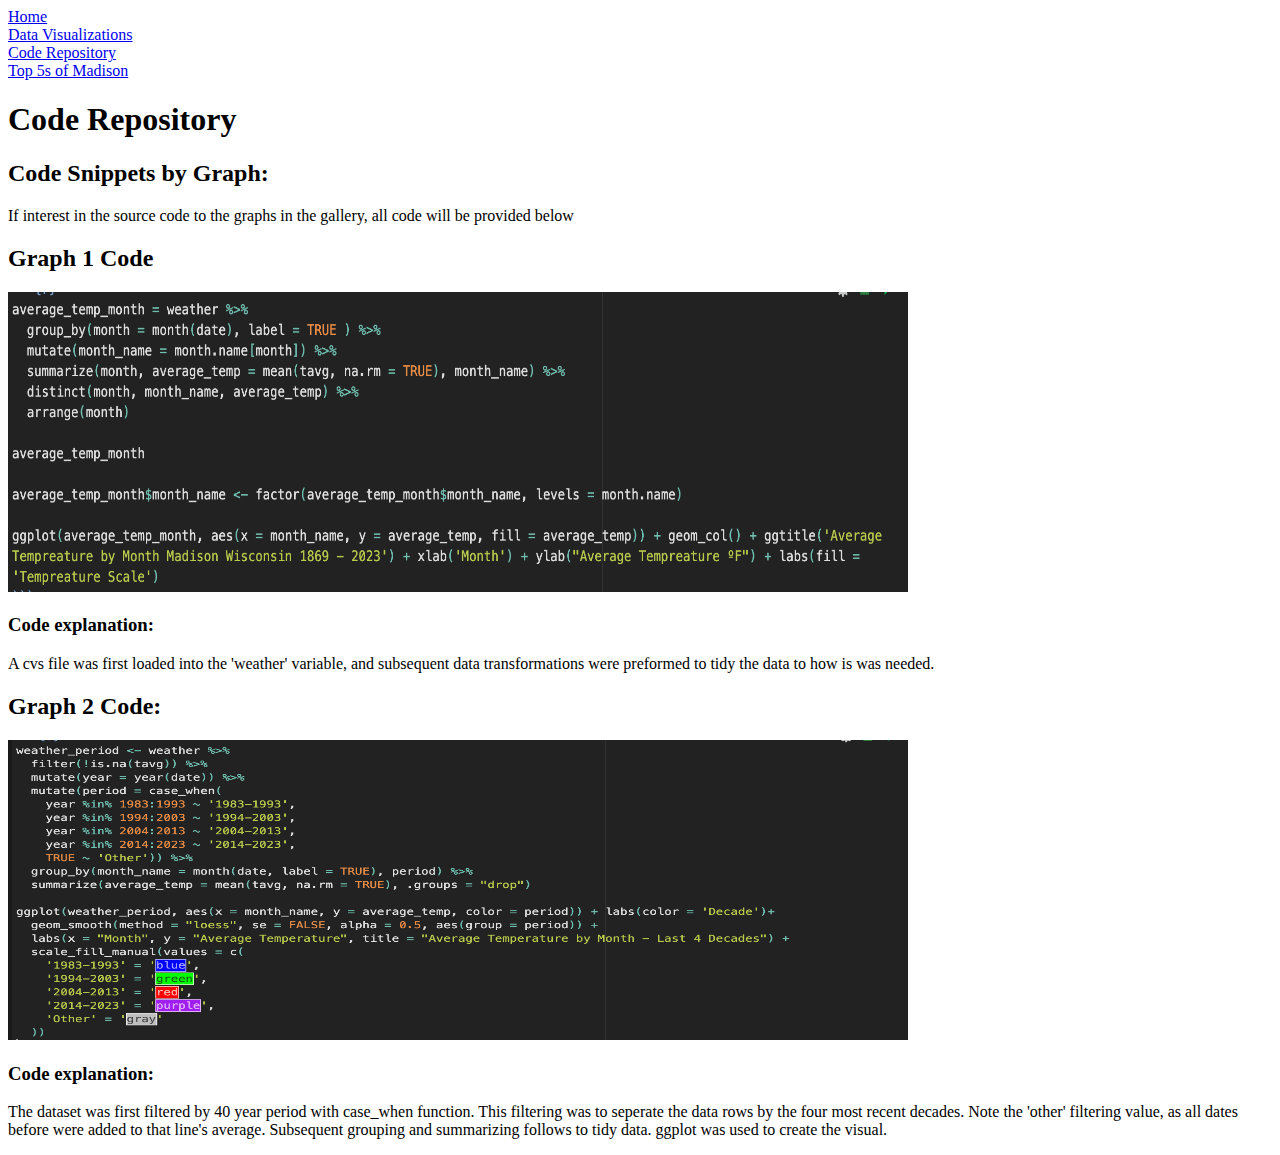
==== coderepository/repository.html @ 49fc26c8 "Add files via upload" ====
<!DOCTYPE html>
<html lang="en">
<meta charset="UTF-8">
<title>Page Title</title>
<meta name="viewport" content="width=device-width,initial-scale=1">
<link rel="stylesheet" href="">
<style>
</style>
<script src=""></script>
<body>
	<nav>
	    <li><a href="../index.html">Home</a></li>
            <li><a href="../visualizationgallery/data.html">Data Visualizations</a></li>
            <li><a href="repository.html">Code Repository</a></li>	
            <li><a href="../toplists/toplists.html">Top 5s of Madison</a></li>
	</nav>
	</header>

 <h1>Code Repository</h1>
 <h2>Code Snippets by Graph:</h2>
 <p>If interest in the source code to the graphs in the gallery, all code will be provided below</p>
 <h2>Graph 1 Code</h2>
 <img src='../images/code1.png' alt = 'code snipet explaining how to code graph 1'width = '900' height = '300'>
 <h3>Code explanation:</h3>
 <p>A cvs file was first loaded into the 'weather' variable, and subsequent data transformations were preformed to tidy the data to how is was needed.</p>
 <h2>Graph 2 Code:</h2>
 <img src='../images/code2.png' alt = 'code snipet explaining how to code graph 2'width = '900' height = '300'>
 <h3>Code explanation:</h3>
 <p>The dataset was first filtered by 40 year period with case_when function. This filtering was to seperate the data rows by the four most recent decades. Note the 'other' filtering value, as all dates before were added to that line's average. Subsequent grouping and summarizing follows to tidy data. ggplot was used to create the visual.</p>
 


</body>
</html>
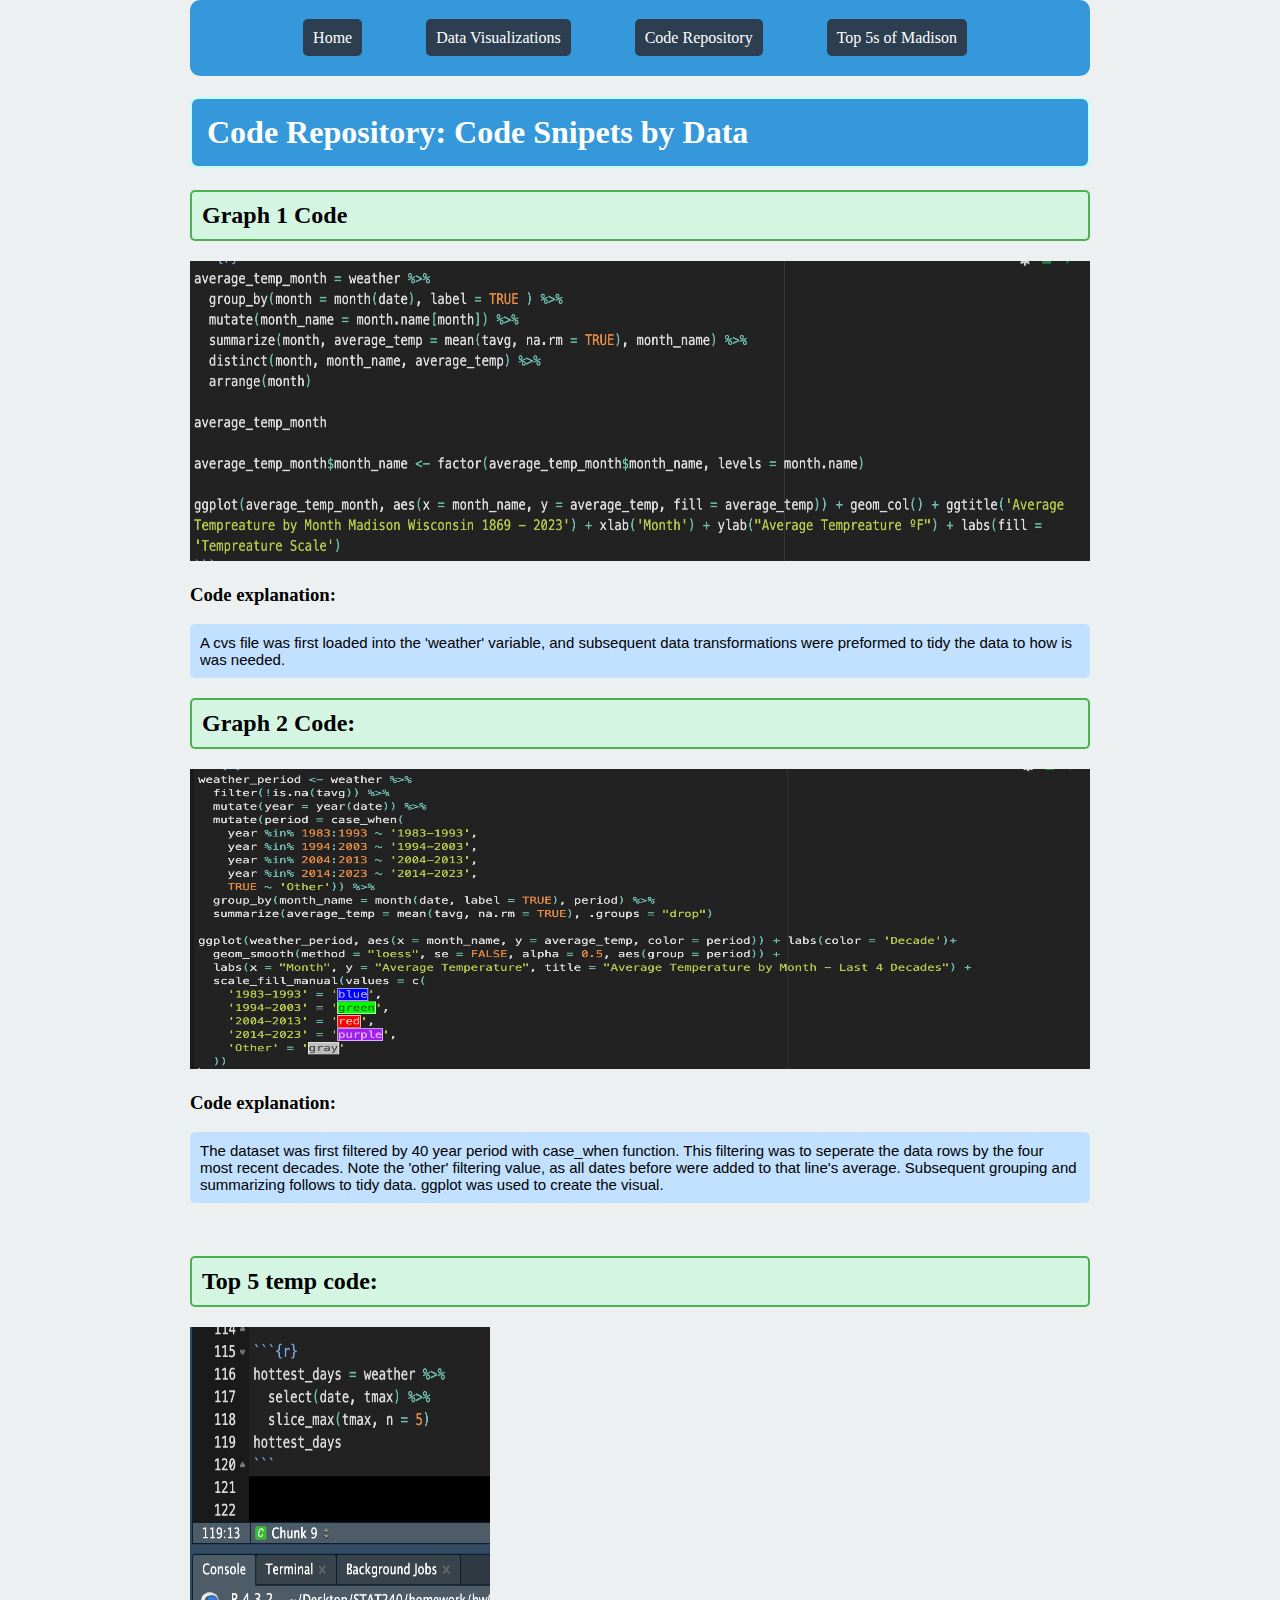
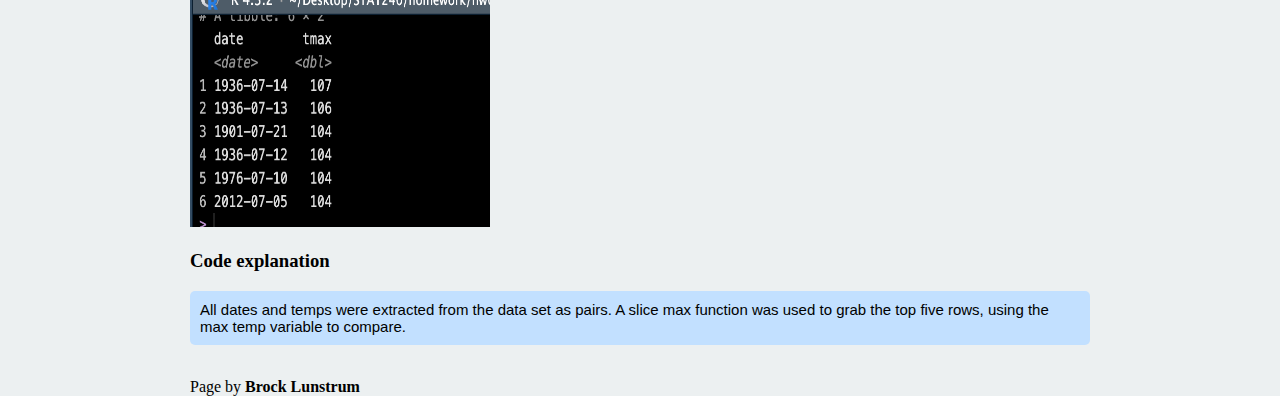
==== commit 336cb06a: "Add files via upload" ====
--- a/coderepository/repository.html
+++ b/coderepository/repository.html
@@ -1,24 +1,23 @@
 <!DOCTYPE html>
 <html lang="en">
 <meta charset="UTF-8">
-<title>Page Title</title>
+<title>Code Repository</title>
+<link rel='stylesheet' type='text/css' href='../stylesheet.css'>
 <meta name="viewport" content="width=device-width,initial-scale=1">
 <link rel="stylesheet" href="">
 <style>
 </style>
 <script src=""></script>
 <body>
-	<nav>
-	    <li><a href="../index.html">Home</a></li>
+    <nav>
+        <li><a href="../index.html">Home</a></li>
             <li><a href="../visualizationgallery/data.html">Data Visualizations</a></li>
-            <li><a href="repository.html">Code Repository</a></li>	
+            <li><a href="repository.html">Code Repository</a></li>  
             <li><a href="../toplists/toplists.html">Top 5s of Madison</a></li>
-	</nav>
-	</header>
+    </nav>
+    </header>
 
- <h1>Code Repository</h1>
- <h2>Code Snippets by Graph:</h2>
- <p>If interest in the source code to the graphs in the gallery, all code will be provided below</p>
+ <h1>Code Repository: Code Snipets by Data</h1>
  <h2>Graph 1 Code</h2>
  <img src='../images/code1.png' alt = 'code snipet explaining how to code graph 1'width = '900' height = '300'>
  <h3>Code explanation:</h3>
@@ -27,7 +26,14 @@
  <img src='../images/code2.png' alt = 'code snipet explaining how to code graph 2'width = '900' height = '300'>
  <h3>Code explanation:</h3>
  <p>The dataset was first filtered by 40 year period with case_when function. This filtering was to seperate the data rows by the four most recent decades. Note the 'other' filtering value, as all dates before were added to that line's average. Subsequent grouping and summarizing follows to tidy data. ggplot was used to create the visual.</p>
- 
+<br>
+<h2>Top 5 temp code:</h2>
+<img src='../images/code3.png' alt = 'code snipet showing code to get top five temp list'width = '300' height = '500'>
+<h3>Code explanation</h3>
+<p>All dates and temps were extracted from the data set as pairs. A slice max function was used to grab the top five rows, using the max temp variable to compare.</p>
+<br>
+
+ <footer>Page by <b>Brock Lunstrum</b></footer>
 
 
 </body>
--- a/stylesheet.css
+++ b/stylesheet.css
@@ -0,0 +1,57 @@
+
+
+p {
+    font-size: 15px;
+    font-family: Arial, sans-serif;
+    background-color: #C2E0FF; /* Your chosen background color */
+    padding: 10px;
+    border-radius: 5px;
+}
+h2 {
+    border: 2px solid #4CAF50; /* Green border */
+    padding: 10px;
+    border-radius: 5px;
+    background-color: #D5F5E3; /* Mint green fill color */
+}
+
+body {
+    width: 900px;
+    margin: 0 auto;
+    background-color: #ECF0F1; /* Light grayish background */
+}
+
+nav {
+    background-color: #3498DB; /* Blue background */
+    padding: 2px; /* Increase top and bottom padding */
+    border: 2px solid #3498DB; /* Blue border */
+    border-radius: 10px;
+    text-align: center;
+    border-spacing: 20px;
+}
+
+nav li {
+    display: inline-block;
+    margin-right: 10px;
+    padding: 25px;
+}
+
+nav a {
+    color: #FFFFFF; /* White text color */
+    text-decoration: none;
+    padding: 10px; /* Adjust padding as needed */
+    background-color: #2C3E50; /* Dark gray background */
+    border-radius: 5px;
+}
+
+nav a:hover {
+    background-color: #E74C3C; /* Red background on hover */
+}
+
+h1 {
+    border: 2px solid #BFFFF5; /* Purple border */
+    padding: 15px;
+    background-color: #3498DB; /* Blue background */
+    color: white;
+    border-radius: 8px;
+    font-size: 25;
+}
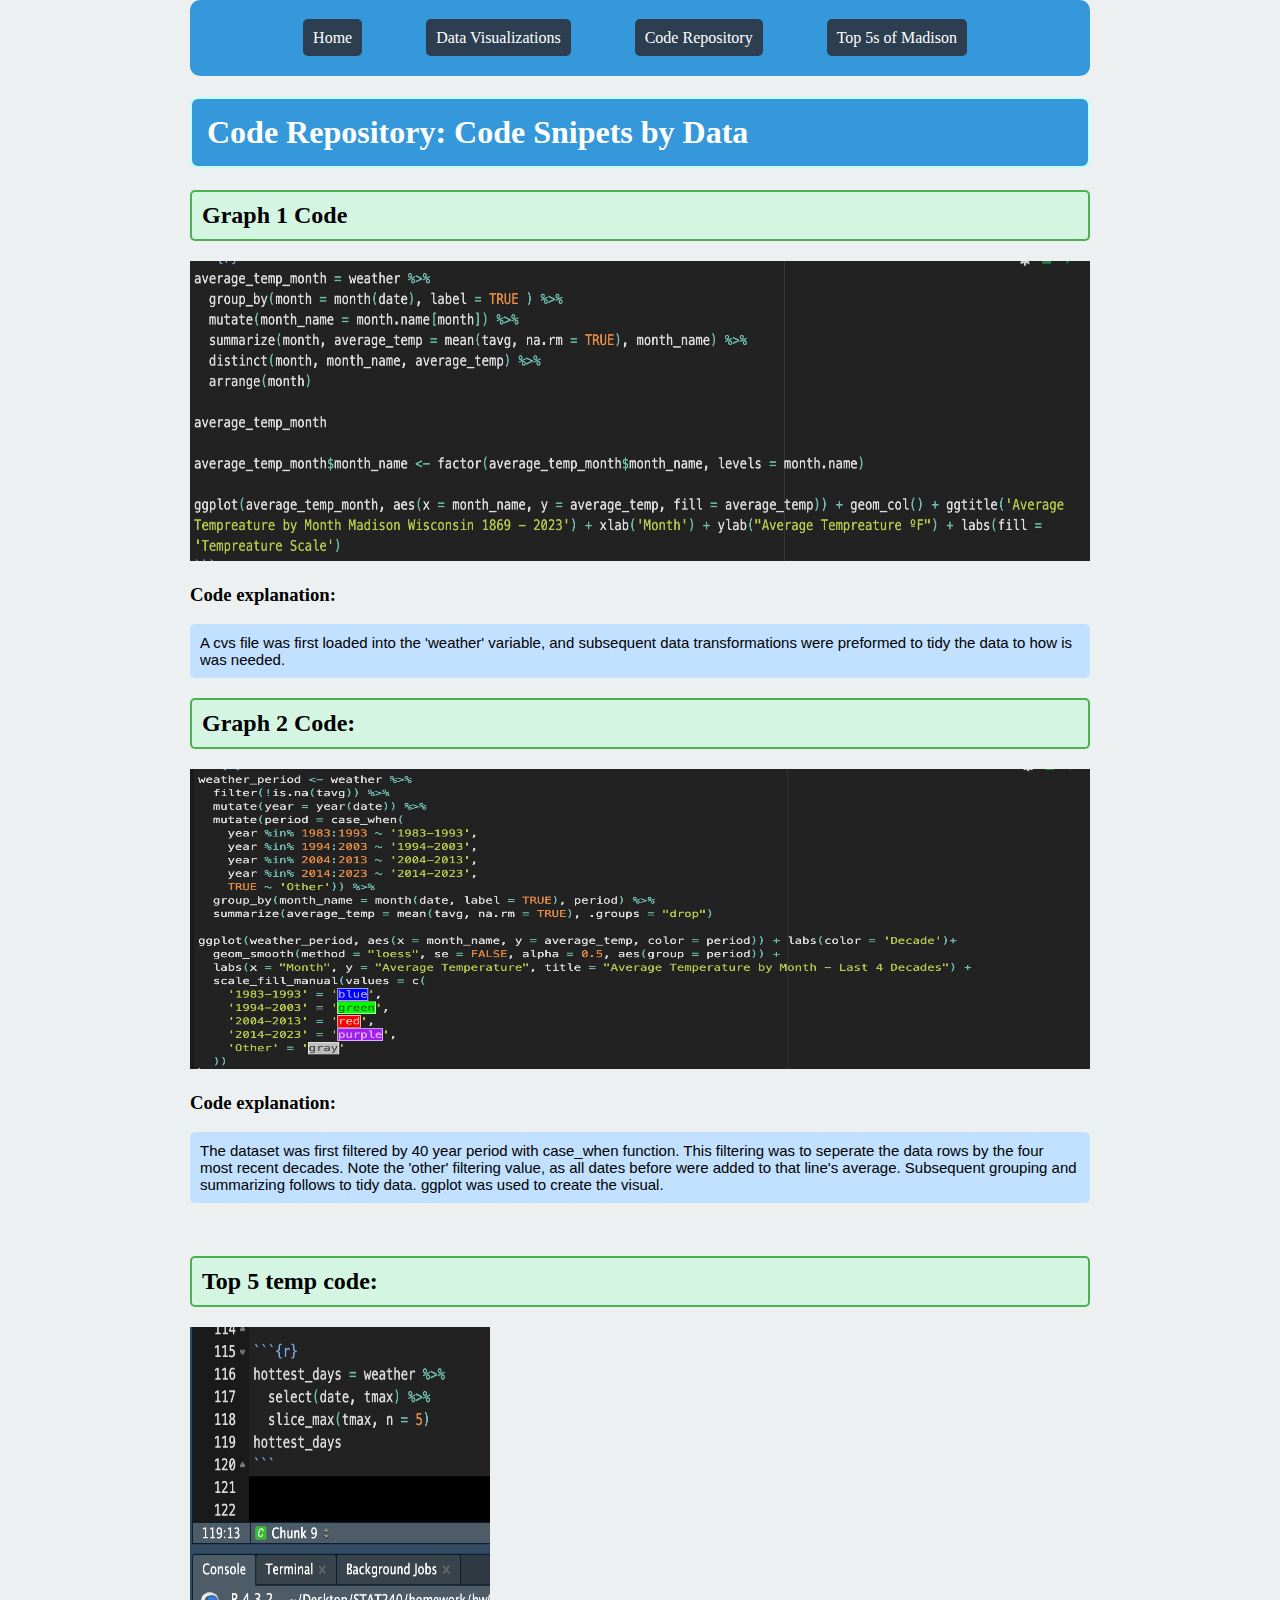
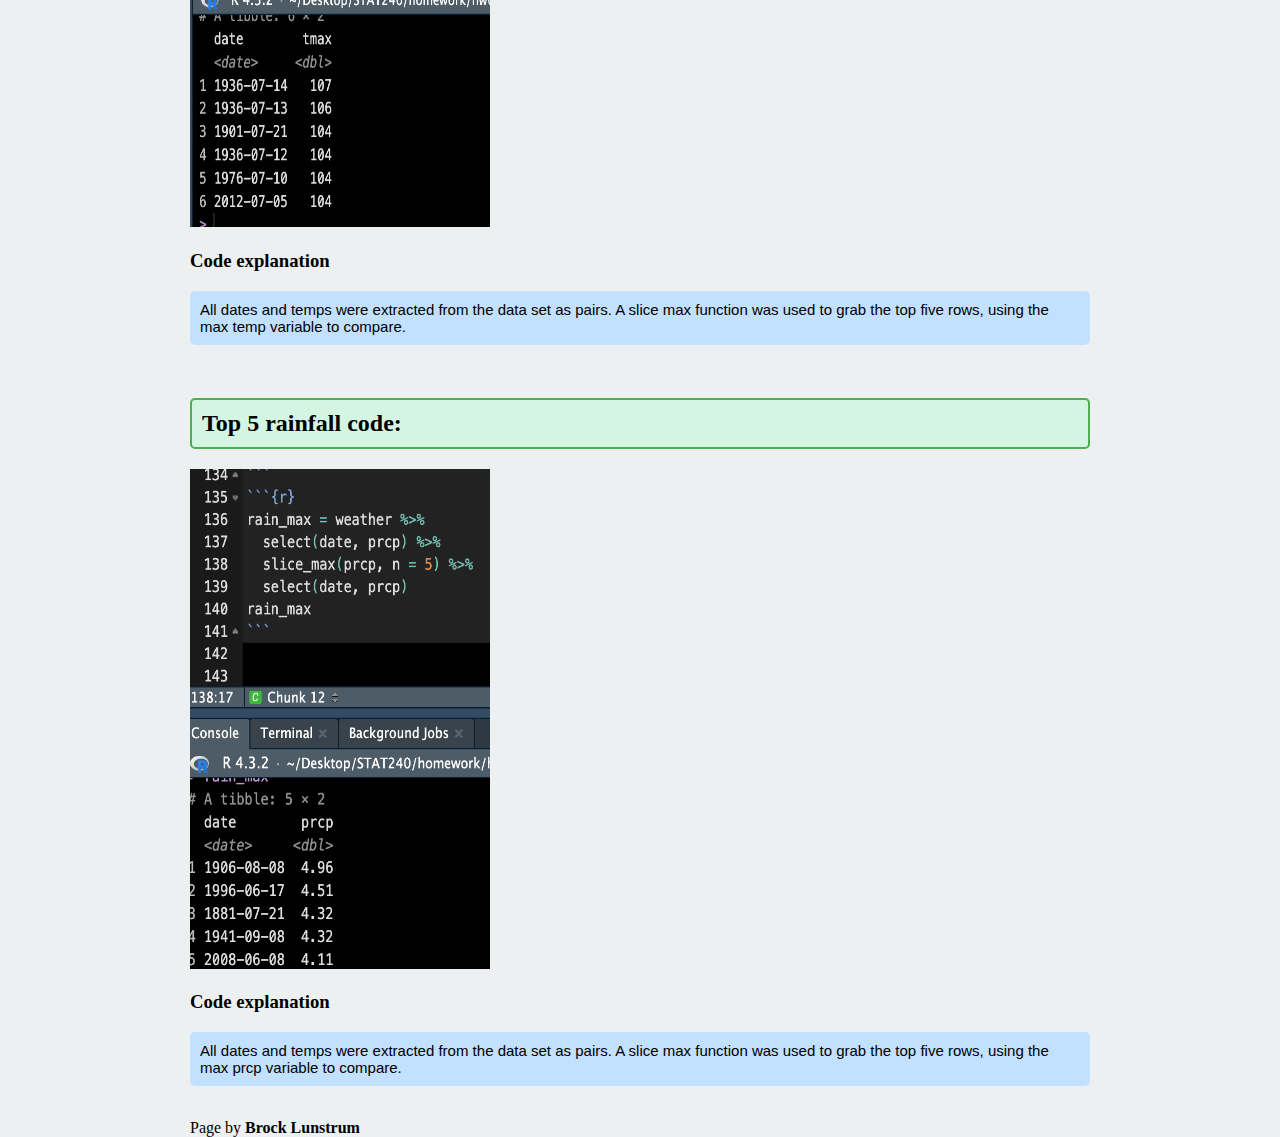
==== commit 5d4a817e: "Update repository.html" ====
--- a/coderepository/repository.html
+++ b/coderepository/repository.html
@@ -15,7 +15,7 @@
             <li><a href="repository.html">Code Repository</a></li>  
             <li><a href="../toplists/toplists.html">Top 5s of Madison</a></li>
     </nav>
-    </header>
+    
 
  <h1>Code Repository: Code Snipets by Data</h1>
  <h2>Graph 1 Code</h2>
@@ -32,9 +32,13 @@
 <h3>Code explanation</h3>
 <p>All dates and temps were extracted from the data set as pairs. A slice max function was used to grab the top five rows, using the max temp variable to compare.</p>
 <br>
-
+<h2>Top 5 rainfall code:</h2>
+<img src='../images/code4.png' alt = 'code snipet showing code to get top five rainfall list'width = '300' height = '500'>
+<h3>Code explanation</h3>
+<p>All dates and temps were extracted from the data set as pairs. A slice max function was used to grab the top five rows, using the max prcp variable to compare.</p>
+<br>
  <footer>Page by <b>Brock Lunstrum</b></footer>
 
 
 </body>
-</html>+</html>
--- a/stylesheet.css
+++ b/stylesheet.css
@@ -3,30 +3,31 @@
 p {
     font-size: 15px;
     font-family: Arial, sans-serif;
-    background-color: #C2E0FF; /* Your chosen background color */
+    background-color: #C2E0FF; 
     padding: 10px;
     border-radius: 5px;
 }
 h2 {
-    border: 2px solid #4CAF50; /* Green border */
+    border: 2px solid #4CAF50; 
     padding: 10px;
     border-radius: 5px;
-    background-color: #D5F5E3; /* Mint green fill color */
+    background-color: #D5F5E3; 
 }
 
 body {
     width: 900px;
     margin: 0 auto;
-    background-color: #ECF0F1; /* Light grayish background */
+    background-color: #ECF0F1; 
 }
 
 nav {
-    background-color: #3498DB; /* Blue background */
-    padding: 2px; /* Increase top and bottom padding */
-    border: 2px solid #3498DB; /* Blue border */
+    background-color: #3498DB; 
+    padding: 2px; 
+    border: 2px solid #3498DB; 
     border-radius: 10px;
     text-align: center;
     border-spacing: 20px;
+
 }
 
 nav li {
@@ -36,21 +37,22 @@
 }
 
 nav a {
-    color: #FFFFFF; /* White text color */
+    color: #FFFFFF; 
     text-decoration: none;
-    padding: 10px; /* Adjust padding as needed */
-    background-color: #2C3E50; /* Dark gray background */
+    padding: 10px; 
+    background-color: #2C3E50; 
     border-radius: 5px;
 }
 
 nav a:hover {
-    background-color: #E74C3C; /* Red background on hover */
+    background-color: #E74C3C;
+    text-decoration: underline; 
 }
 
 h1 {
-    border: 2px solid #BFFFF5; /* Purple border */
+    border: 2px solid #BFFFF5; 
     padding: 15px;
-    background-color: #3498DB; /* Blue background */
+    background-color: #3498DB; 
     color: white;
     border-radius: 8px;
     font-size: 25;
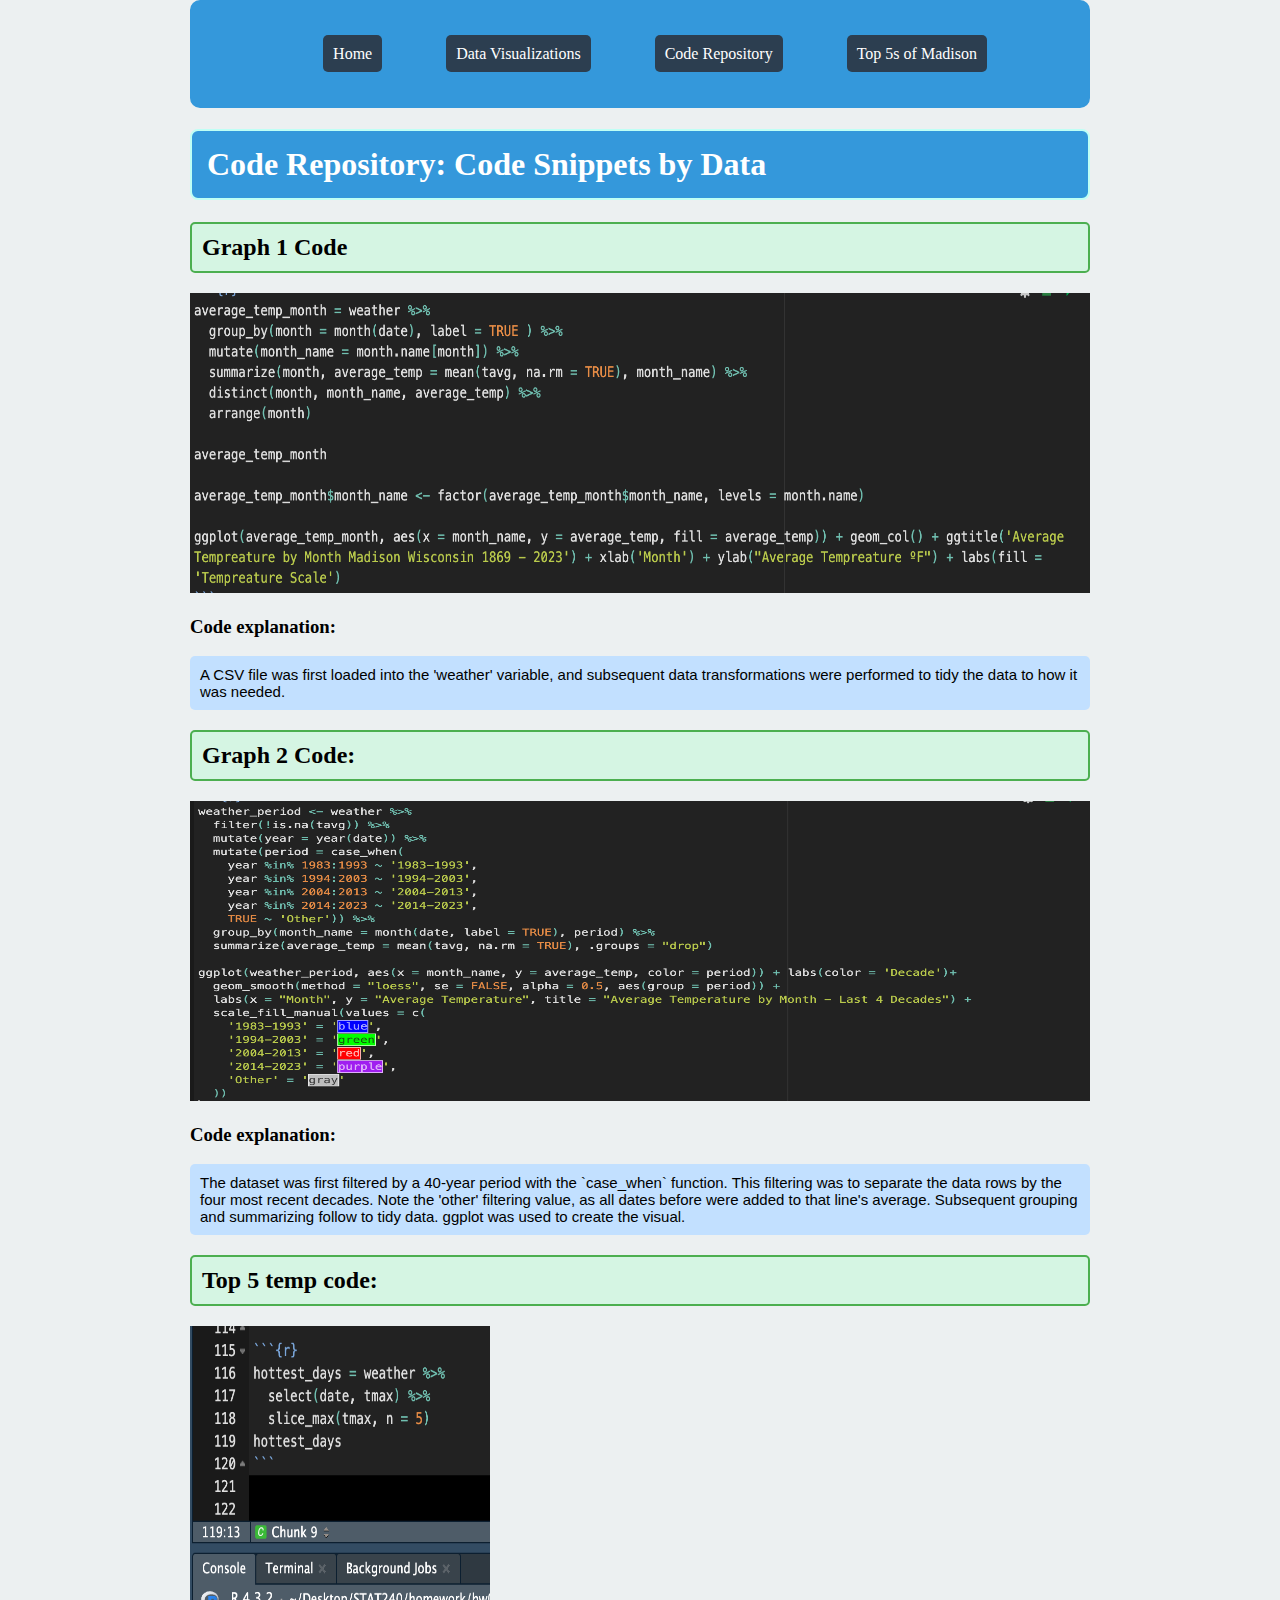
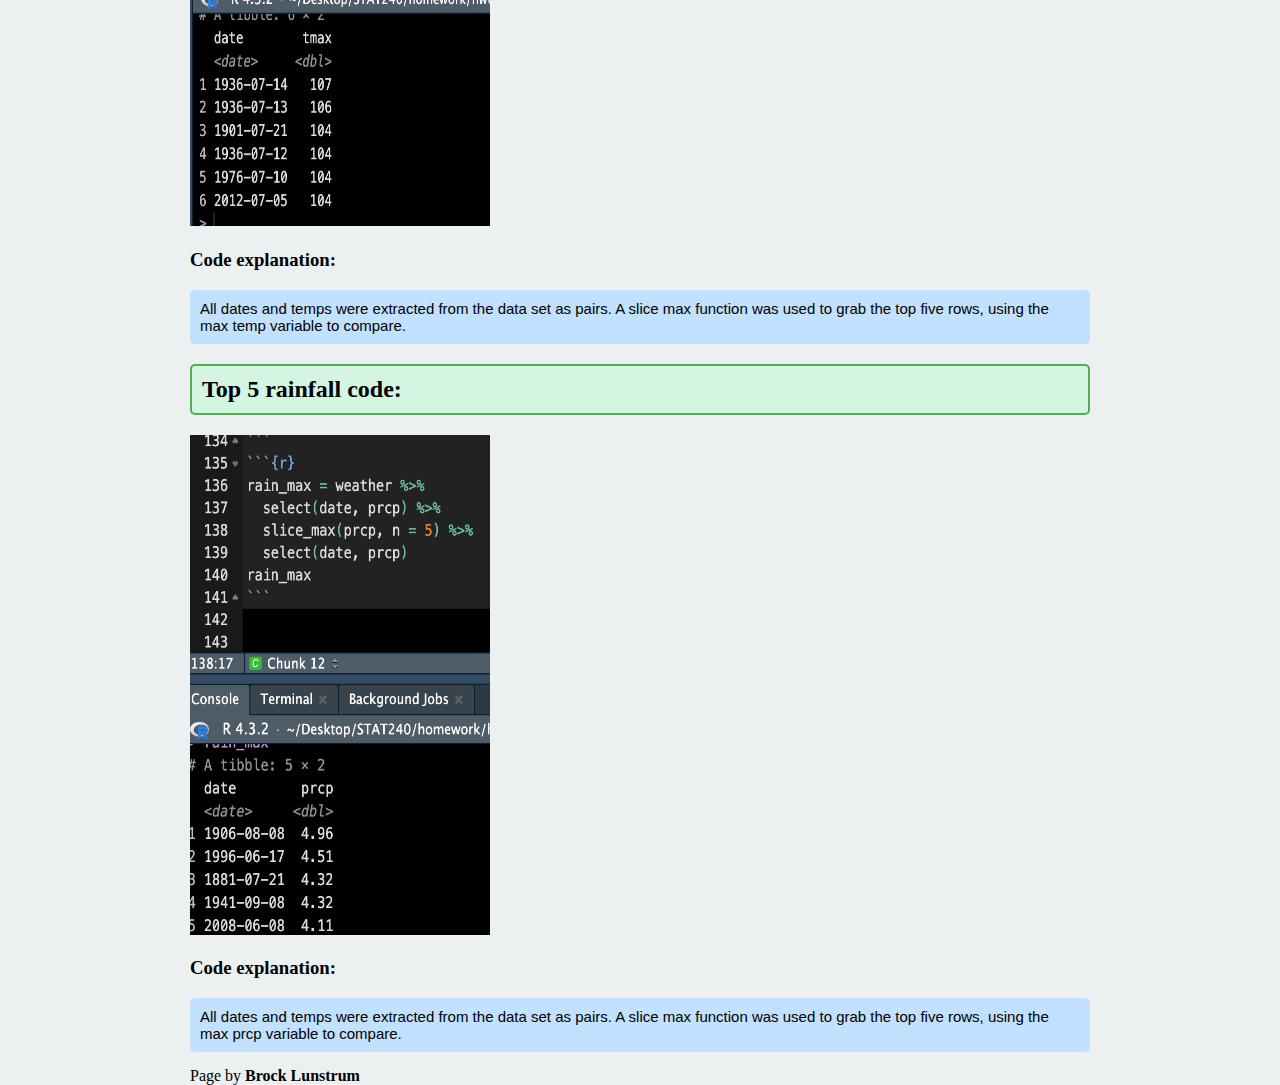
==== commit 60e37464: "Update repository.html" ====
--- a/coderepository/repository.html
+++ b/coderepository/repository.html
@@ -1,44 +1,44 @@
 <!DOCTYPE html>
 <html lang="en">
-<meta charset="UTF-8">
-<title>Code Repository</title>
-<link rel='stylesheet' type='text/css' href='../stylesheet.css'>
-<meta name="viewport" content="width=device-width,initial-scale=1">
-<link rel="stylesheet" href="">
-<style>
-</style>
-<script src=""></script>
+<head>
+    <meta charset="UTF-8">
+    <title>Code Repository</title>
+    <link rel='stylesheet' type='text/css' href='../stylesheet.css'>
+    <meta name="viewport" content="width=device-width, initial-scale=1">
+    <style></style>
+    <script></script>
+</head>
 <body>
     <nav>
-        <li><a href="../index.html">Home</a></li>
+        <ul>
+            <li><a href="../index.html">Home</a></li>
             <li><a href="../visualizationgallery/data.html">Data Visualizations</a></li>
-            <li><a href="repository.html">Code Repository</a></li>  
+            <li><a href="repository.html">Code Repository</a></li>
             <li><a href="../toplists/toplists.html">Top 5s of Madison</a></li>
+        </ul>
     </nav>
+
+    <h1>Code Repository: Code Snippets by Data</h1>
+    <h2>Graph 1 Code</h2>
+    <img src='../images/code1.png' alt='code snippet explaining how to code graph 1' width='900' height='300'>
+    <h3>Code explanation:</h3>
+    <p>A CSV file was first loaded into the 'weather' variable, and subsequent data transformations were performed to tidy the data to how it was needed.</p>
     
+    <h2>Graph 2 Code:</h2>
+    <img src='../images/code2.png' alt='code snippet explaining how to code graph 2' width='900' height='300'>
+    <h3>Code explanation:</h3>
+    <p>The dataset was first filtered by a 40-year period with the `case_when` function. This filtering was to separate the data rows by the four most recent decades. Note the 'other' filtering value, as all dates before were added to that line's average. Subsequent grouping and summarizing follow to tidy data. ggplot was used to create the visual.</p>
 
- <h1>Code Repository: Code Snipets by Data</h1>
- <h2>Graph 1 Code</h2>
- <img src='../images/code1.png' alt = 'code snipet explaining how to code graph 1'width = '900' height = '300'>
- <h3>Code explanation:</h3>
- <p>A cvs file was first loaded into the 'weather' variable, and subsequent data transformations were preformed to tidy the data to how is was needed.</p>
- <h2>Graph 2 Code:</h2>
- <img src='../images/code2.png' alt = 'code snipet explaining how to code graph 2'width = '900' height = '300'>
- <h3>Code explanation:</h3>
- <p>The dataset was first filtered by 40 year period with case_when function. This filtering was to seperate the data rows by the four most recent decades. Note the 'other' filtering value, as all dates before were added to that line's average. Subsequent grouping and summarizing follows to tidy data. ggplot was used to create the visual.</p>
-<br>
-<h2>Top 5 temp code:</h2>
-<img src='../images/code3.png' alt = 'code snipet showing code to get top five temp list'width = '300' height = '500'>
-<h3>Code explanation</h3>
-<p>All dates and temps were extracted from the data set as pairs. A slice max function was used to grab the top five rows, using the max temp variable to compare.</p>
-<br>
-<h2>Top 5 rainfall code:</h2>
-<img src='../images/code4.png' alt = 'code snipet showing code to get top five rainfall list'width = '300' height = '500'>
-<h3>Code explanation</h3>
-<p>All dates and temps were extracted from the data set as pairs. A slice max function was used to grab the top five rows, using the max prcp variable to compare.</p>
-<br>
- <footer>Page by <b>Brock Lunstrum</b></footer>
+    <h2>Top 5 temp code:</h2>
+    <img src='../images/code3.png' alt='code snippet showing code to get top five temp list' width='300' height='500'>
+    <h3>Code explanation:</h3>
+    <p>All dates and temps were extracted from the data set as pairs. A slice max function was used to grab the top five rows, using the max temp variable to compare.</p>
 
+    <h2>Top 5 rainfall code:</h2>
+    <img src='../images/code4.png' alt='code snippet showing code to get top five rainfall list' width='300' height='500'>
+    <h3>Code explanation:</h3>
+    <p>All dates and temps were extracted from the data set as pairs. A slice max function was used to grab the top five rows, using the max prcp variable to compare.</p>
 
+    <footer>Page by <b>Brock Lunstrum</b></footer>
 </body>
 </html>
